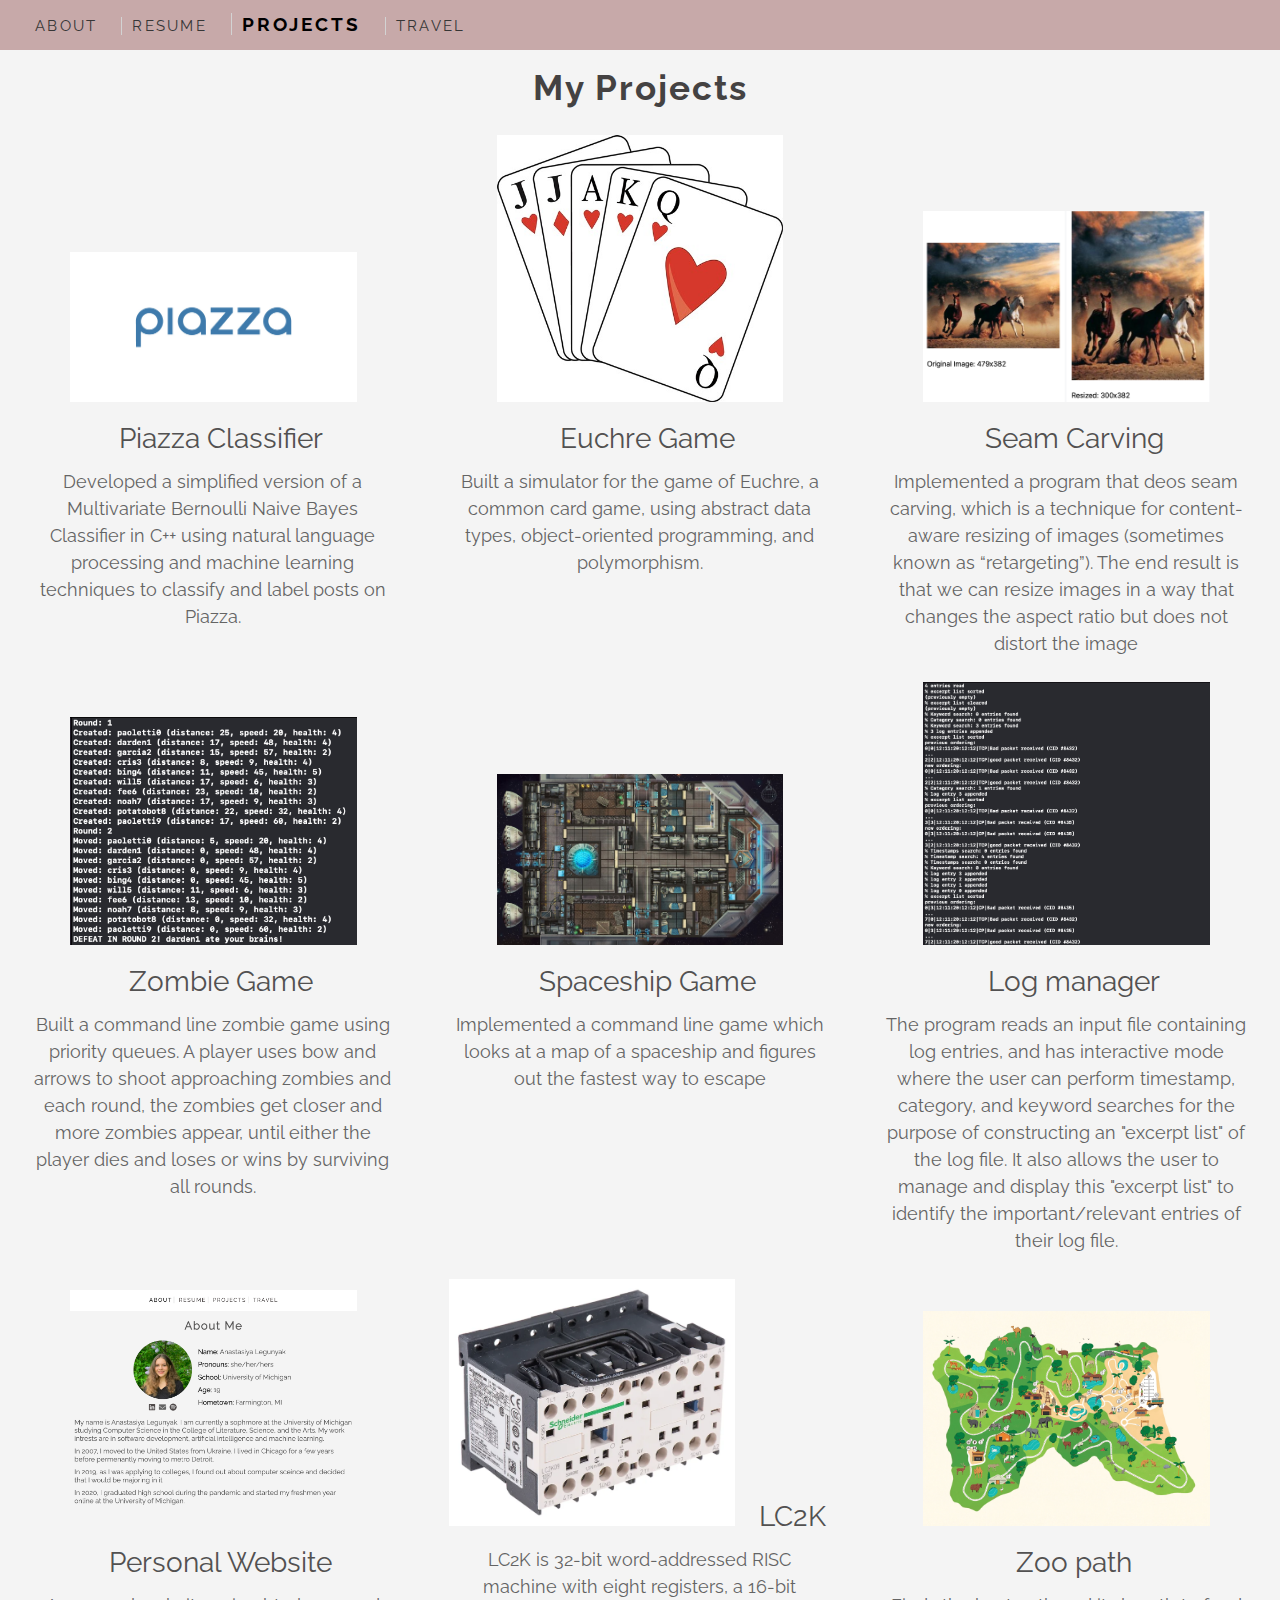
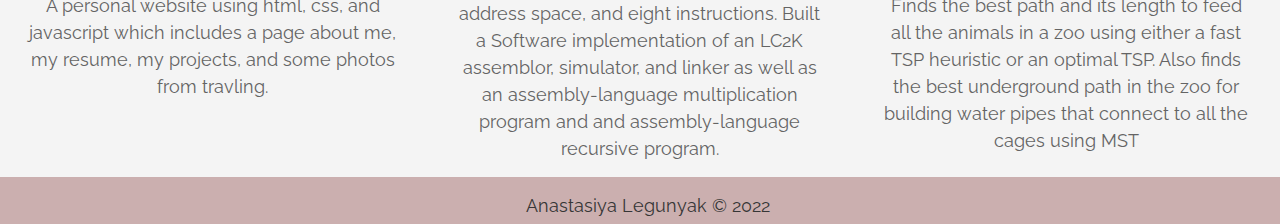
==== projects.html @ 2c8de3b6 "Add files via upload" ====
<!DOCTYPE html>
<html lang="en">
<head>
    <meta charset="UTF-8">
    <meta http-equiv="X-UA-Compatible" content="IE=edge">
    <!-- Global site tag (gtag.js) - Google Analytics -->
        <script async src="https://www.googletagmanager.com/gtag/js?id=G-74B0QCD8SG"></script>
    <script>
         window.dataLayer = window.dataLayer || [];
        function gtag(){dataLayer.push(arguments);}
         gtag('js', new Date());
        gtag('config', 'G-74B0QCD8SG');
    </script>
    <link rel="preconnect" href="https://fonts.googleapis.com"> 
    <link rel="preconnect" href="https://fonts.gstatic.com" crossorigin> 
    <link href="https://fonts.googleapis.com/css2?family=Raleway&display=swap" rel="stylesheet">
    <meta name="viewport" content="width=device-width, initial-scale=1.0">
    <link rel="icon" href="images/favicon_computer.ico">
	<link rel="stylesheet" href="css/html5reset.css">
	<link rel="stylesheet" href="css/style.css">
    <title>Projects</title>
</head>
<body>
    <a class="skip" href=#main>Skip to Main Content</a>
    <header>
        <nav>
            <ul>
                <li><a href="index.html">ABOUT</a></li>
                <li><a class="bar" href="resume.html">RESUME</a></li>
                <li id="selected"><a class="bar" >PROJECTS</a></li>
                <li><a class="bar" href="travel.html">TRAVEL</a></li>
            </ul>
        </nav>
    </header>
    <main id="main">
        <h1>My Projects</h1>
         <div class="projects">
             <div class="proj">
                 <img src="images/piazza_logo.jpeg" alt="Piazza logo" width="200">
                    <h2>Piazza Classifier</h2>
                    <p> Developed a simplified version of a Multivariate Bernoulli Naive Bayes Classifier in C++ using
                        natural language processing and machine learning techniques to classify and label posts on Piazza. </p>
             </div>
             <div class="proj">
                <img src="images/euchre.jpeg" alt="Playing cards" width="200">
                    <h2>Euchre Game</h2>
                    <p> Built a simulator for the game of Euchre, a common card game, using abstract data types,
                        object-oriented programming, and polymorphism.</p>
                     </div>
                     <div class="proj">
                <img src="images/seamcarving.jpg" alt="Example of seam carving using an image of horses" width="200">
                    <h2>Seam Carving</h2>
                    <p> Implemented a program that deos seam carving, which is a technique for content-aware resizing of images (sometimes known as “retargeting”).
                        The end result is that we can resize images in a way that changes the aspect ratio but does not distort the image</p>
                     </div>
                     <div class="proj">
                <img src="images/zombie_game.jpg" alt="Zombie program sample output where player loses" width="200">
                    <h2>Zombie Game</h2>
                    <p> Built a command line zombie game using priority queues. A player uses bow and arrows to shoot approaching zombies and each round, the zombies get closer
                        and more zombies appear, until either the player dies and loses or wins by surviving all rounds.</p>
                     </div>
                     <div class="proj">
                <img src="images/ship.jpg" alt="Ship map" width="200">
                    <h2>Spaceship Game</h2>
                    <p>Implemented a command line game which looks at a map of a spaceship
                        and figures out the fastest way to escape
                    </p>
                     </div>
                     <div class="proj">
                <img src="images/logman.jpg" alt="Example of log manager running on smaple code" width="200">
                    <h2>Log manager</h2>
                    <p> The program reads an input file containing log entries, and has interactive mode where the user can perform timestamp,
                            category, and keyword searches for the purpose of constructing an "excerpt list" of the log file.
                            It also allows the user to manage and display this "excerpt list" to identify the important/relevant entries of their log file.
                        </p>
                     </div>
                     <div class="proj">
                <img src="images/website.jpg" alt="Screenshot of personal website about page" width="200">
                    <h2>Personal Website</h2>
                    <p>A personal website using html, css, and javascript which includes a page about me, my resume, my projects,
                        and some photos from travling.
                        </p>
                     </div>
                     <div class="proj">
                <img src="images/lc2k.jpg" alt="LC2K machine" width="200">
                    <h2>LC2K</h2>
                    <p> LC2K is 32-bit word-addressed RISC machine with eight registers, a 16-bit address space, and eight instructions.
                        Built a Software implementation of an LC2K assemblor, simulator, and linker as well as an assembly-language
                        multiplication program and and assembly-language recursive program.
                        </p>
                     </div>
                     <div class="proj">
                <img src="images/zoo_map.jpg" alt="Map of a zoo" width="200">
                    <h2>Zoo path</h2>
                    <p>Finds the best path and its length to feed all the animals in a zoo using either a fast TSP heuristic or an optimal TSP.
                        Also finds the best underground path in the zoo for building water pipes that connect to all the cages using MST </p>
                     </div>
         </div>
    </main>
    <footer>
        <p>Anastasiya Legunyak © 2022</p>
    </footer>
</body>
</html>
---- css/style.css ----
@import url('https://fonts.googleapis.com/css2?family=Raleway:wght@400&display=swap');
@import url('https://fonts.googleapis.com/css2?family=Noto+Sans:wght@700&display=swap');

body {
    font-family: 'Raleway', sans-serif;
    background-color: #f4f4f4;
    color: #646464;
    box-sizing: border-box;
}

#main {
    margin-top: 50px;
}

h1 {
    grid-column: 1/-1;
    color: #444242;
    font-size: 25px;
    padding: 20px;
    margin: 0 auto;
    font-weight: bold;
    letter-spacing: 2px;
    text-align: center;
}

h2 {
    font-size: 25px;
    padding: 5px;
    display: inline-block;
    color: #525151;
}

h3 {
    font-size: 20px;
    padding: 5px;
}

p {
    padding: 5px;
    font-size: 15px;
    line-height: 18px;
}

img {
    display: inline-block;
    width: 200px;
    margin: 0px 0px;
}

footer {
    padding-top: 10px;
    text-align: center;
    background-color: #CBAFAF;
    color: #363636;
    width: 100%;
}

/*NAV*/

nav {
    position: fixed;
    top: 0;
    display: inline-block;
    width: 100%;
    line-height: 3em;
    background-color: rgb(199, 169, 169);
    z-index: 1;
    text-align: center;
}

nav li {
    font-size: 12px;
    display: inline-block;
    color: #363636;
    margin: 0 0px;
    letter-spacing: 0.15em;
}

nav li a {
    text-align: center;
    text-decoration: none; 
}

a:link {
    color: inherit;
    text-decoration: none;
}

.bar {
    border-left: solid 1px lightgray;
    padding-left: 10px;
}

a:visited, nav li{
    color: #363636;   
}

#selected {
    color: black;
    font-weight: bolder;
    
}

/*ABOUT*/
#avi {
    border-radius: 100em;
    height: 130px;
    width: 130px;
    margin-right: auto;
    margin-left: auto;
    animation: mymove 3s;
}

.icons {
    margin: 3px;
    display: flex;
    justify-content: center;
}

.icons i {
    padding: 4px;
}

.facts, .content {
    margin: 5px 8px;
}

.facts span {
    font-weight: 900;
    color: black;
}

.left {
    grid-column: 1/-1;
    margin-left: 7px;
    display: flex;
    flex-direction: row;
    justify-content: center;
    align-items: center;
    text-align: left;
}

.content {
    margin-left: 13px;
    margin-right: 13px;
}

/*ABOUT*/
/*RESUME*/
.wrap {
    grid-column: 1/-1;
    height: 250px;
    width: 100%;
    display: flex;
    align-items: center;
    justify-content: center;
    background-image: url('../images/michigan.jpeg');
    image-rendering: pixelated;
    background-size: cover;
    background-position: bottom;
    background-attachment: fixed;
}

.wrap h1 {
    background-color: rgba(245, 237, 237, 0.65);
}

.resume ul {
    margin-left: 30px;
    font-size: 15px;
    line-height: 18px;
    list-style: circle;
}

/*RESUME*/
/*TRAVEL*/
.travel {
    display: grid;
    grid-template-columns: 1fr;
}

.city {
    display: block;
    margin: 10px 0;
}
.imges img {
    width: 97%;
}

.imges {
    margin: 10px 0;
}

.city_area{
    display: grid;
    grid-template-columns: 1fr 1fr;
}

.city img {
    box-shadow: rgb(68, 68, 68) 0px 4px 10px;
}

.city h2 {
    font-family: 'Noto Sans', sans-serif;
}

.chicago h2 {
    background: url(../images/chicago_river.jpeg) center / cover no-repeat;
    background-clip: text;
    -webkit-background-clip: text;
    -webkit-text-fill-color: rgba(0, 0, 0, 0.25);
}

.chernobyl h2 {
    background: url(../images/chernobyl_masks.JPG) center / cover no-repeat;
    background-clip: text;
    -webkit-background-clip: text;
    -webkit-text-fill-color: rgba(0, 0, 0, 0.25);
}

.croatia h2 {
    background: url(../images/Croatia_mountains.jpg) center / cover no-repeat;
    background-clip: text;
    -webkit-background-clip: text;
    -webkit-text-fill-color: rgba(0, 0, 0, 0.25);
}

.dr h2 {
    background: url(../images/DR_ocean.jpeg) center / cover no-repeat;
    background-clip: text;
    -webkit-background-clip: text;
    -webkit-text-fill-color: rgba(0, 0, 0, 0.25);
}

.ny h2 {
    background: url(../images/NYC_times_square.jpg) center / cover no-repeat;
    background-clip: text;
    -webkit-background-clip: text;
    -webkit-text-fill-color: rgba(0, 0, 0, 0.25);
}

.ua h2 {
    background: url(../images/ukraine_mountains.JPG) center / cover no-repeat;
    background-clip: text;
    -webkit-background-clip: text;
    -webkit-text-fill-color: rgba(0, 0, 0, 0.25);
}

.resume h1 {
    font-size: 50px;
    position: relative; 
    text-align: center;
}

.skip {
    color: white !important;
    background: black;
    margin-top: 80px;
    -webkit-transition: top 1s ease-out;
    transition: left 0.2s ease-out;
    z-index: 2;
    position: absolute;
    left: -500px;
}

.skip:focus {
    left: 0;
    margin-top: 20px;
}

/*TRAVEL*/

/*PROJECTS*/
.proj {
    display: flex;
    flex-wrap: wrap;
    justify-content: center;
    align-items: center;
    margin: 10px 0;
}

.proj:nth-child(even) {
    flex-direction: row-reverse;
}
.proj img {
    width: 100px;
    margin: 10px 0;
}

.proj p {
    width: 90%;
}

/*PROJECTS*/


@keyframes mymove {
    from {opacity: 0;}
    to   {opacity: 1;}
}

/*FORM*/
.container {
    max-width: 400px;
    width: 85%;
    margin: 0 auto;
    position: relative;
    color: #363636;
  }
  label {
      color: #424242;
  }
  
  #contact input[type="text"],
  #contact input[type="email"],
  #contact input[type="tel"],
  #contact input[type="url"],
  #contact textarea,
  #contact button[type="submit"] {
    font: 400 12px/16px "Roboto", Helvetica, Arial, sans-serif;
  }
  
  #contact {
    background: #CBAFAF;
    padding: 20px;
    margin: 80px 0;
    box-shadow: 0 0 5px 0 rgba(180, 178, 178, 0.2), 0 3px 3px 0 rgba(131, 127, 127, 0.24);
  }
  
  #contact h2 {
    display: block;
    margin-bottom: 10px;
  }
  
  fieldset {
    margin: 0 0 10px 0;
    min-width: 100%;
    padding: 0;
    width: 98%;
  }
  
  #contact input[type="text"],
  #contact input[type="email"],
  #contact input[type="tel"],
  #contact input[type="url"],
  #contact textarea {
    width: 90%;
    border: 1px solid #ccc;
    background: #FFF;
    margin: 0 0 5px;
    padding: 10px;
    
  }
  
  #contact textarea {
    height: 100px;
    max-width: 92%;
    resize: none;
  }
  
  #contact button[type="submit"] {
    cursor: pointer;
    width: 100%;
    border: none;
    background: white;
    color: #646464;;
    border: 1px solid #646464;;
    margin: 0 0 5px;
    padding: 10px;
    font-size: 15px;
    border-radius: 10px;
  }
  
  #contact button[type="submit"]:active {
    box-shadow: inset 0 1px 3px rgba(0, 0, 0, 0.5);
  }
  
  #contact input:focus,
  #contact textarea:focus {
    outline: 0;
    border: 1px solid #aaa;
  }
  
  #envelope {
    width: 100px;
    height: 70px;
  }

  .flip-card {
    background-color: transparent;
    width: 100px;
    height: 70px;
    margin-bottom: 10px;
  }

  .flip-card h2 {
      margin: 0;
  }
  
  /* This container is needed to position the front and back side */
  .flip-card-inner {
    position: relative;
    width: 100%;
    height: 100%;
    text-align: center;
    transition: transform 0.8s;
    transform-style: preserve-3d;
  }
  
  /* Do an horizontal flip when you move the mouse over the flip box container */
  .flip-card:hover .flip-card-inner, 
  .flip-card:focus-within .flip-card-inner,
  .flip-card:active .flip-card-inner,
  .flip-card:focus .flip-card-inner {
    transform: rotateY(180deg);
  }
  
  /* Position the front and back side */
  .flip-card-front, .flip-card-back {
    position: absolute;
    width: 100%;
    height: 100%;
    -webkit-backface-visibility: hidden; /* Safari */
    backface-visibility: hidden;
  }
  
  /* Style the front side (fallback if image is missing) */
  .flip-card-front {
    background-color: #bbb;
    color: black;
  }
  
  /* Style the back side */
  .flip-card-back {
    text-align: center;
    background-color: white;
    transform: rotateY(180deg);
  }

  @media screen and (prefers-reduced-motion: reduce){
    #avi {
      animation: none;
    }
    a.skip {
        -webkit-transition: initial; 
        transition: initial; 
    }
    .wrap::before {  
        background-attachment: initial;
    }  
    .flip-card-inner {
        transition: none;
    }
    .flip-card:hover .flip-card-inner, 
    .flip-card:focus .flip-card-inner{
        transform: none;
      }

    .wrap {
        background-attachment: scroll;
    }
}

 @media screen and (min-width: 768px) {
    .about {
        display: grid;
        grid-template-columns: repeat(6, 1fr);
        margin-top: 50px;
        text-align: left;
    }

    h1 {
        font-size: 35px;
    }

    h2 {
        font-size: 28px;
        margin: 15px 0 5px 15px;
    }

    p {
        margin: 0 0 0 15px;
    }

    nav {
        text-align: left;
        padding-left: 25px;
    }

    #selected {
        font-size: larger;
    }

    nav li {
        font-size: 15px;
        margin: 0 10px;
    }
    /*ABOUT*/
    .left {
        grid-column: 1/3;
        display: flex;
        flex-direction: column;
        justify-content: center;
        align-items: center;
        font-size: 19px;
    }
    #avi {
        height: 250px;
        width: 250px;
    }
    .avi, .facts {
        grid-column: 1/3;
    }
    .avi {
        display: flex;
        flex-direction: column;
        justify-content: center;
    }
    .icons {
        margin: 0 auto;
    }
    .icons i {
        margin: 6px;
    }
    .facts {
        margin-left: 15px;;
        text-align: left;
    }
    .container {
        grid-column: 2/6;
    }
    .content{ 
        margin-left: 10px;
        margin-top: 20px;
        margin-right: 28px;
        grid-column: 3/7;
        grid-row: 2/4;
        display: flex;
        flex-flow: column;
        align-content: flex-start;
    }

    #envelope {
        width: 130px;
        height: 80px;
    }
    
    .flip-card {
        background-color: transparent;
        width: 130px;
        height: 80px;
    }

    /*ABOUT*/

    /*TRAVEL*/
    .travel h2 {
        font-size: 35px;
    }

    .travel {
        grid-template-columns: 1fr 1fr;
        column-gap: 10px;
    }

    .city_area {
        display: inline-block;
    }

    .imges {
        display: flex;
        align-items: stretch;
        justify-content: space-evenly;
    }

    .imges img{
        width: 47%;
    }
    
    /*TRAVEL*/

    /*RESUME*/
    .section {
        grid-column: 1/6;
        border: solid grey 1px;
        border-radius: 15px;
        margin: 10px;
    }
    /*RESUME*/

    /*PROJECTS*/
    .projects {
        display: flex;
        flex-wrap: wrap;
        justify-content: space-around;
        align-items: baseline;
    }

    .proj {
        text-align: center;
       display: block;
    }
    .proj img {
        width: 60%;
        margin-left: 14px;
        margin: auto;
    }
    .proj:nth-child(n) {
        flex-direction: row;
    }

    
    /*PROJECTS*/
}

@media screen and (min-width: 1024px) {

    p {
        font-size: 18px;
        line-height: 150%;
    }

    .content{ 
        margin-right: 100px;
    }

    .travel {
        grid-template-columns: 1fr 1fr 1fr;
    }

    .proj {
        flex: 0 32%;
     }

    .proj img {
        width: 70%;
    }

}
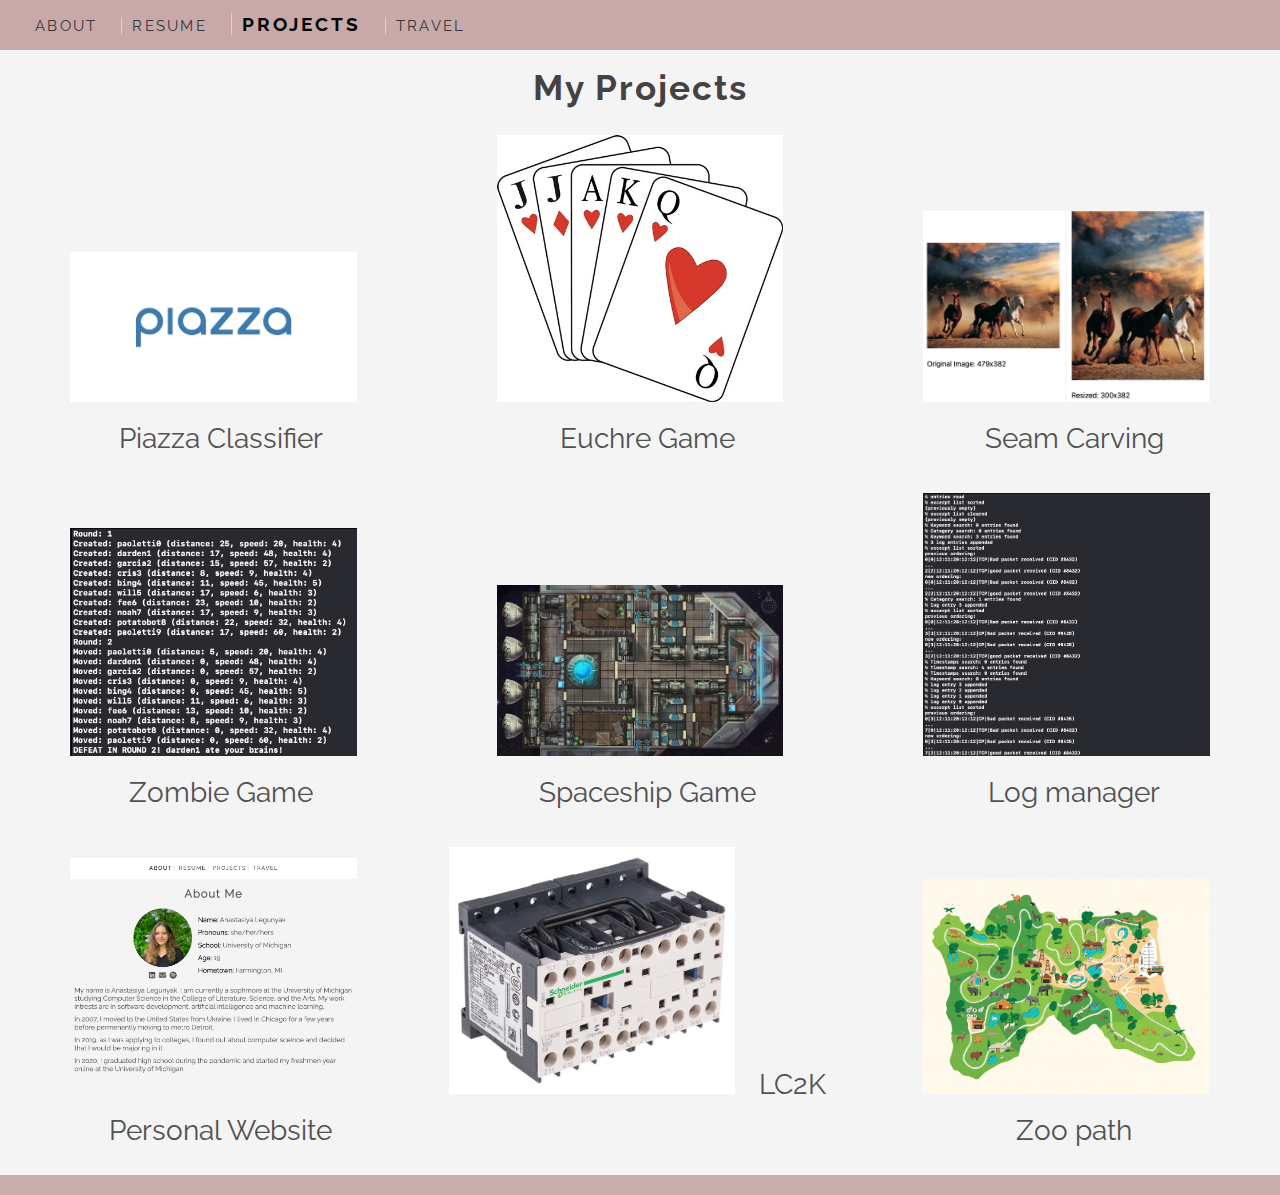
==== commit b17a80dd: "Update projects.html" ====
--- a/projects.html
+++ b/projects.html
@@ -38,67 +38,51 @@
              <div class="proj">
                  <img src="images/piazza_logo.jpeg" alt="Piazza logo" width="200">
                     <h2>Piazza Classifier</h2>
-                    <p> Developed a simplified version of a Multivariate Bernoulli Naive Bayes Classifier in C++ using
-                        natural language processing and machine learning techniques to classify and label posts on Piazza. </p>
+                    <p> </p>
              </div>
              <div class="proj">
                 <img src="images/euchre.jpeg" alt="Playing cards" width="200">
                     <h2>Euchre Game</h2>
-                    <p> Built a simulator for the game of Euchre, a common card game, using abstract data types,
-                        object-oriented programming, and polymorphism.</p>
+                    <p> </p>
                      </div>
                      <div class="proj">
                 <img src="images/seamcarving.jpg" alt="Example of seam carving using an image of horses" width="200">
                     <h2>Seam Carving</h2>
-                    <p> Implemented a program that deos seam carving, which is a technique for content-aware resizing of images (sometimes known as “retargeting”).
-                        The end result is that we can resize images in a way that changes the aspect ratio but does not distort the image</p>
+                    <p> </p>
                      </div>
                      <div class="proj">
                 <img src="images/zombie_game.jpg" alt="Zombie program sample output where player loses" width="200">
                     <h2>Zombie Game</h2>
-                    <p> Built a command line zombie game using priority queues. A player uses bow and arrows to shoot approaching zombies and each round, the zombies get closer
-                        and more zombies appear, until either the player dies and loses or wins by surviving all rounds.</p>
-                     </div>
+                    <p> </div>
                      <div class="proj">
                 <img src="images/ship.jpg" alt="Ship map" width="200">
                     <h2>Spaceship Game</h2>
-                    <p>Implemented a command line game which looks at a map of a spaceship
-                        and figures out the fastest way to escape
-                    </p>
+                    <p></p>
                      </div>
                      <div class="proj">
                 <img src="images/logman.jpg" alt="Example of log manager running on smaple code" width="200">
                     <h2>Log manager</h2>
-                    <p> The program reads an input file containing log entries, and has interactive mode where the user can perform timestamp,
-                            category, and keyword searches for the purpose of constructing an "excerpt list" of the log file.
-                            It also allows the user to manage and display this "excerpt list" to identify the important/relevant entries of their log file.
-                        </p>
+                    <p> </p>
                      </div>
                      <div class="proj">
                 <img src="images/website.jpg" alt="Screenshot of personal website about page" width="200">
                     <h2>Personal Website</h2>
-                    <p>A personal website using html, css, and javascript which includes a page about me, my resume, my projects,
-                        and some photos from travling.
-                        </p>
+                    <p></p>
                      </div>
                      <div class="proj">
                 <img src="images/lc2k.jpg" alt="LC2K machine" width="200">
                     <h2>LC2K</h2>
-                    <p> LC2K is 32-bit word-addressed RISC machine with eight registers, a 16-bit address space, and eight instructions.
-                        Built a Software implementation of an LC2K assemblor, simulator, and linker as well as an assembly-language
-                        multiplication program and and assembly-language recursive program.
-                        </p>
+                    <p></p>
                      </div>
                      <div class="proj">
                 <img src="images/zoo_map.jpg" alt="Map of a zoo" width="200">
                     <h2>Zoo path</h2>
-                    <p>Finds the best path and its length to feed all the animals in a zoo using either a fast TSP heuristic or an optimal TSP.
-                        Also finds the best underground path in the zoo for building water pipes that connect to all the cages using MST </p>
+                    <p> </p>
                      </div>
          </div>
     </main>
     <footer>
-        <p>Anastasiya Legunyak © 2022</p>
+        <p></p>
     </footer>
 </body>
-</html>+</html>
--- a/css/style.css
+++ b/css/style.css
@@ -597,6 +597,7 @@
     }
 
     .proj {
+        flex: 0 48%;
         text-align: center;
        display: block;
     }
